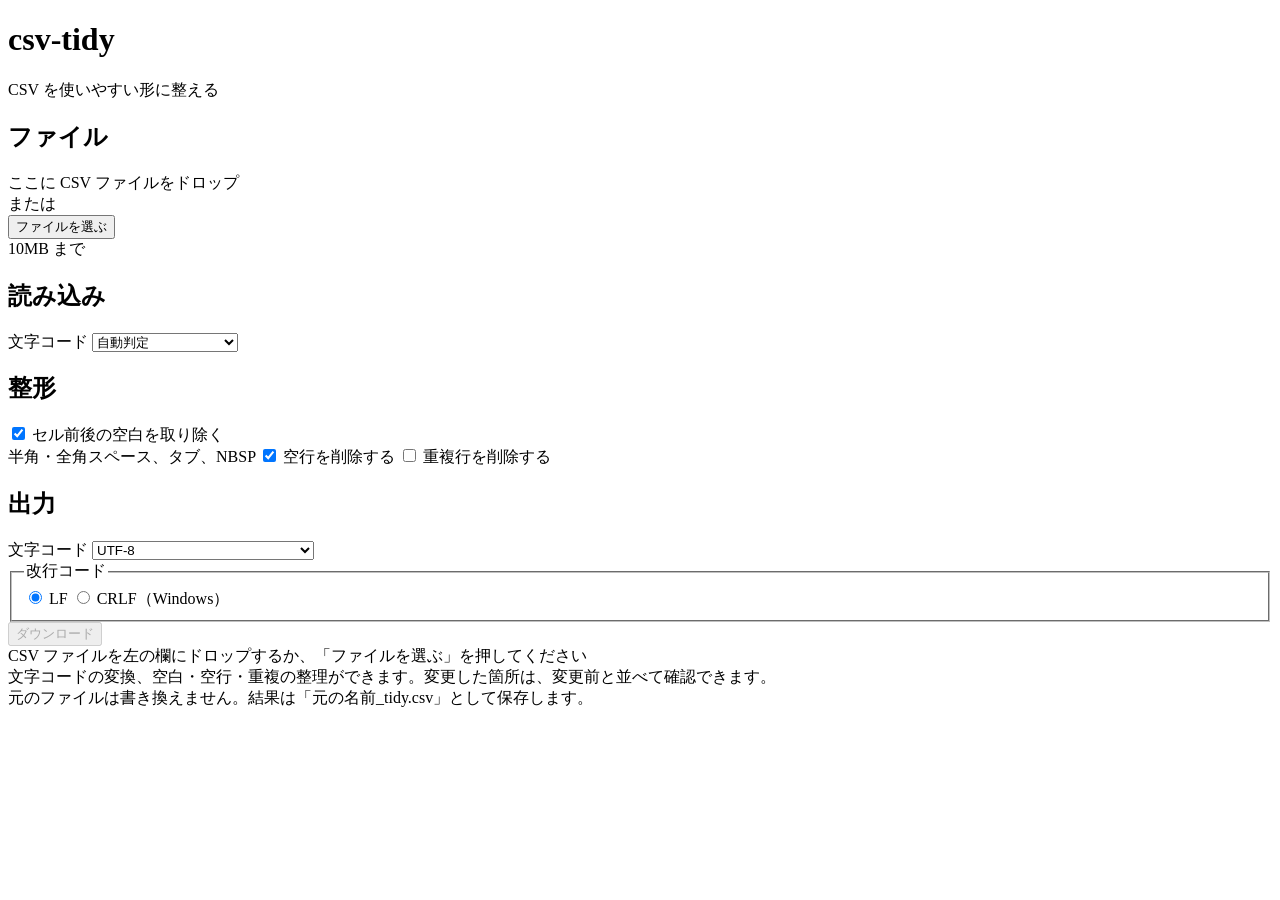
==== src/csv_tidy/web/index.html @ 459c1832 "画面を追加し、FastAPI から配信する（FR-40〜47, 50, NFR-07） 画面設計書と見本をもとに、HTML・CSS・JavaScript（ES モジュール）で画面を作った。 GET /" ====
<!DOCTYPE html>
<html lang="ja">
<head>
<meta charset="utf-8">
<meta name="viewport" content="width=device-width, initial-scale=1">
<title>csv-tidy</title>
<link rel="stylesheet" href="/static/style.css">
<script type="module" src="/static/app.js"></script>
</head>
<body>
<!-- 画面の構成は docs/screen-design.md を参照。値はすべて textContent で入れる（NFR-07）。 -->
<div class="app">
  <header class="app-header"><h1>csv-tidy</h1><span>CSV を使いやすい形に整える</span></header>

  <aside class="sidebar">
    <section class="section">
      <h2>ファイル</h2>
      <div class="dropzone" id="dropzone" data-testid="dropzone">
        <div id="file-empty">
          <div>ここに CSV ファイルをドロップ</div>
          <div class="hint">または</div>
        </div>
        <div id="file-info" hidden>
          <div class="file-name" id="file-name"></div>
          <div class="hint" id="file-meta"></div>
        </div>
        <div class="file-actions">
          <button type="button" class="button" id="choose-file">ファイルを選ぶ</button>
          <input type="file" id="file-input" accept=".csv,.txt,text/csv,text/plain" hidden>
        </div>
        <div class="hint" id="file-limit">10MB まで</div>
      </div>
    </section>

    <section class="section needs-file">
      <h2>読み込み</h2>
      <div class="field">
        <label for="input-encoding">文字コード</label>
        <select id="input-encoding" class="select">
          <option value="" data-label="自動判定">自動判定</option>
          <option value="utf-8-sig">UTF-8（BOM 付き）</option>
          <option value="utf-8">UTF-8</option>
          <option value="cp932">CP932</option>
        </select>
      </div>
    </section>

    <section class="section needs-file">
      <h2>整形</h2>
      <label class="check">
        <input type="checkbox" id="opt-trim" checked>
        <span>セル前後の空白を取り除く<br><span class="hint">半角・全角スペース、タブ、NBSP</span></span>
      </label>
      <label class="check">
        <input type="checkbox" id="opt-remove-empty" checked>
        <span>空行を削除する</span>
      </label>
      <label class="check">
        <input type="checkbox" id="opt-dedupe">
        <span>重複行を削除する<span class="hint note" id="dedupe-note" hidden></span></span>
      </label>
    </section>

    <section class="section needs-file">
      <h2>出力</h2>
      <div class="field">
        <label for="output-encoding">文字コード</label>
        <select id="output-encoding" class="select">
          <option value="utf-8">UTF-8</option>
          <option value="utf-8-bom">UTF-8（BOM 付き・Excel 向け）</option>
          <option value="cp932">CP932</option>
        </select>
      </div>
      <fieldset class="field radio">
        <legend>改行コード</legend>
        <label><input type="radio" name="newline" value="lf" checked> LF</label>
        <label><input type="radio" name="newline" value="crlf"> CRLF（Windows）</label>
      </fieldset>
    </section>

    <section class="section needs-file">
      <button type="button" class="button primary block" id="download" disabled>ダウンロード</button>
      <div class="hint center" id="download-name"></div>
      <div class="export-reason" id="export-reason" role="alert"></div>
    </section>
  </aside>

  <main class="main" id="main">
    <div class="empty" id="view-empty">
      <div class="big">CSV ファイルを左の欄にドロップするか、「ファイルを選ぶ」を押してください</div>
      <div>文字コードの変換、空白・空行・重複の整理ができます。変更した箇所は、変更前と並べて確認できます。</div>
      <div class="hint">元のファイルは書き換えません。結果は「元の名前_tidy.csv」として保存します。</div>
    </div>

    <div class="loading" id="view-loading" role="status" hidden>処理中です…</div>

    <div class="error-box" id="view-error" role="alert" hidden>
      <h2 id="error-title"></h2>
      <div id="error-message"></div>
      <div class="error-checks-title">確認すること:</div>
      <ul id="error-checks"></ul>
      <div class="code" id="error-code"></div>
    </div>

    <div class="result" id="view-result" hidden>
      <div class="summary" id="summary"></div>
      <div>
        <div class="tabs" role="tablist">
          <button type="button" class="tab on" role="tab" id="tab-diff" aria-selected="true">差分</button>
          <button type="button" class="tab" role="tab" id="tab-issues" aria-selected="false">課題</button>
        </div>
        <div class="panel" id="panel-diff" role="tabpanel"></div>
        <div class="panel" id="panel-issues" role="tabpanel" hidden></div>
      </div>
    </div>
  </main>
</div>
</body>
</html>
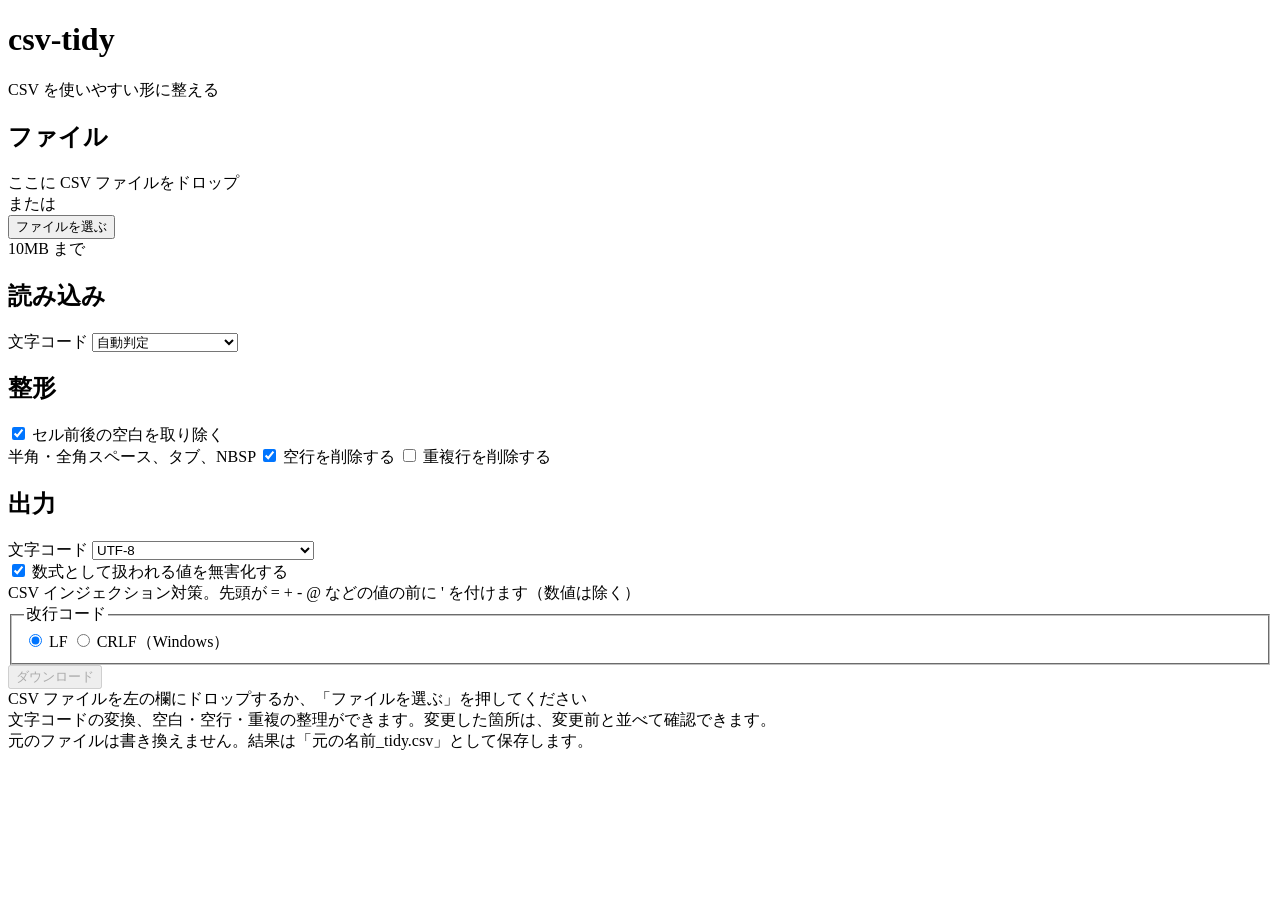
==== commit d7f2339e: "数式の無害化（FR-49）を実装する 出力するセルのうち、先頭が = + - @（全角を含む）・タブ・CR・LF の値に ' を付ける。 数値として読める値は対象外。変更 FormulaEscaped" ====
--- a/src/csv_tidy/web/index.html
+++ b/src/csv_tidy/web/index.html
@@ -71,6 +71,10 @@
           <option value="cp932">CP932</option>
         </select>
       </div>
+      <label class="check">
+        <input type="checkbox" id="opt-escape-formulas" checked>
+        <span>数式として扱われる値を無害化する<br><span class="hint">CSV インジェクション対策。先頭が = + - @ などの値の前に ' を付けます（数値は除く）</span></span>
+      </label>
       <fieldset class="field radio">
         <legend>改行コード</legend>
         <label><input type="radio" name="newline" value="lf" checked> LF</label>
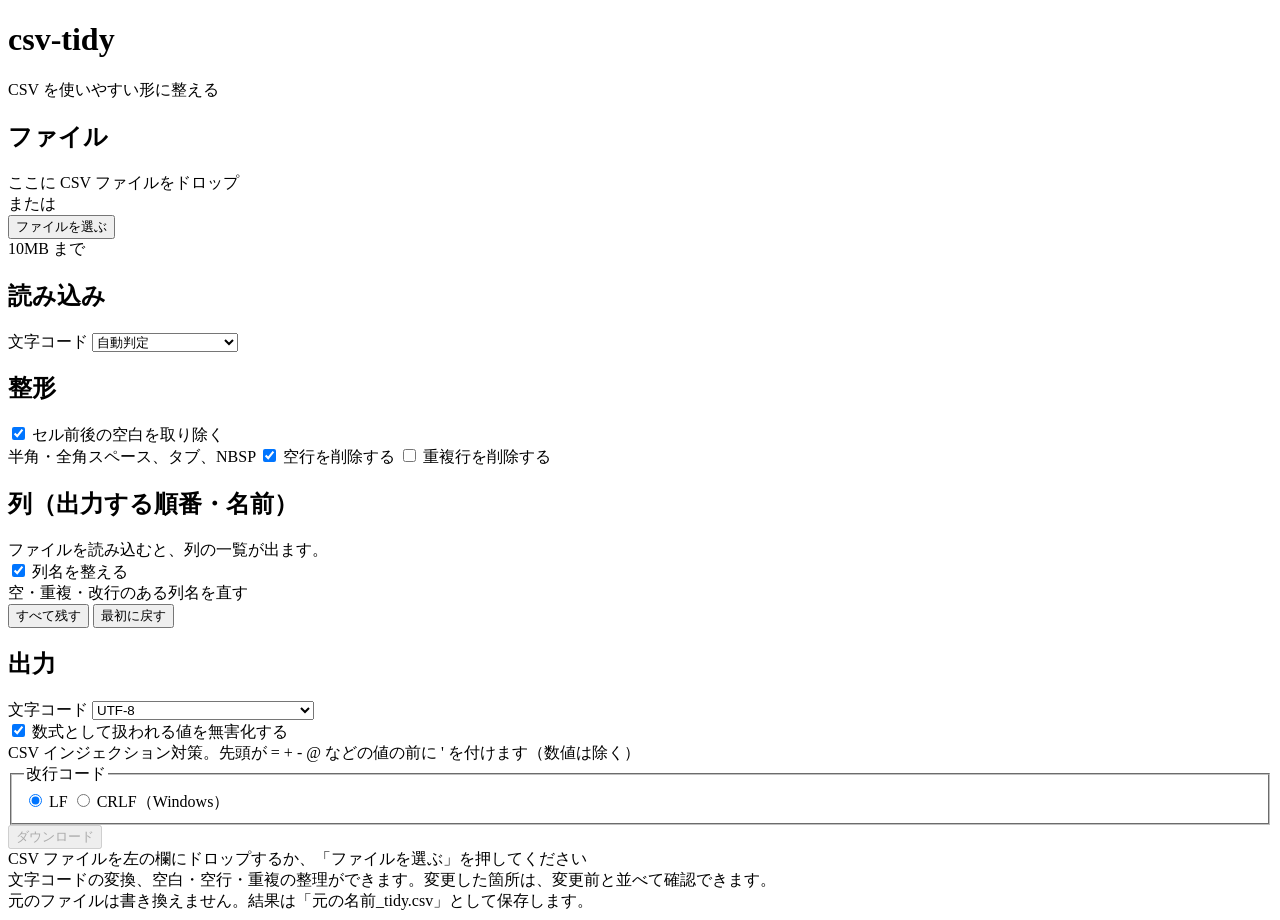
==== commit ebd5f383: "feat: v0.2 の列の操作の画面を加える（作業18） - 左の設定欄に列の一覧（B改）: つまみ（ドラッグと ↑↓ キー）、出力のチェック、列名の入力欄、   重複の判定の札（aria-pres" ====
--- a/src/csv_tidy/web/index.html
+++ b/src/csv_tidy/web/index.html
@@ -61,6 +61,21 @@
       </label>
     </section>
 
+    <section class="section needs-file" id="columns-section">
+      <h2>列（出力する順番・名前）</h2>
+      <div class="columns" id="columns" data-testid="columns"></div>
+      <div class="hint" id="columns-empty">ファイルを読み込むと、列の一覧が出ます。</div>
+      <div class="hint note" id="columns-notice" role="status" hidden></div>
+      <label class="check">
+        <input type="checkbox" id="opt-tidy-names" checked>
+        <span>列名を整える<br><span class="hint">空・重複・改行のある列名を直す</span></span>
+      </label>
+      <div class="col-actions">
+        <button type="button" class="button" id="columns-keep-all">すべて残す</button>
+        <button type="button" class="button" id="columns-reset">最初に戻す</button>
+      </div>
+    </section>
+
     <section class="section needs-file">
       <h2>出力</h2>
       <div class="field">
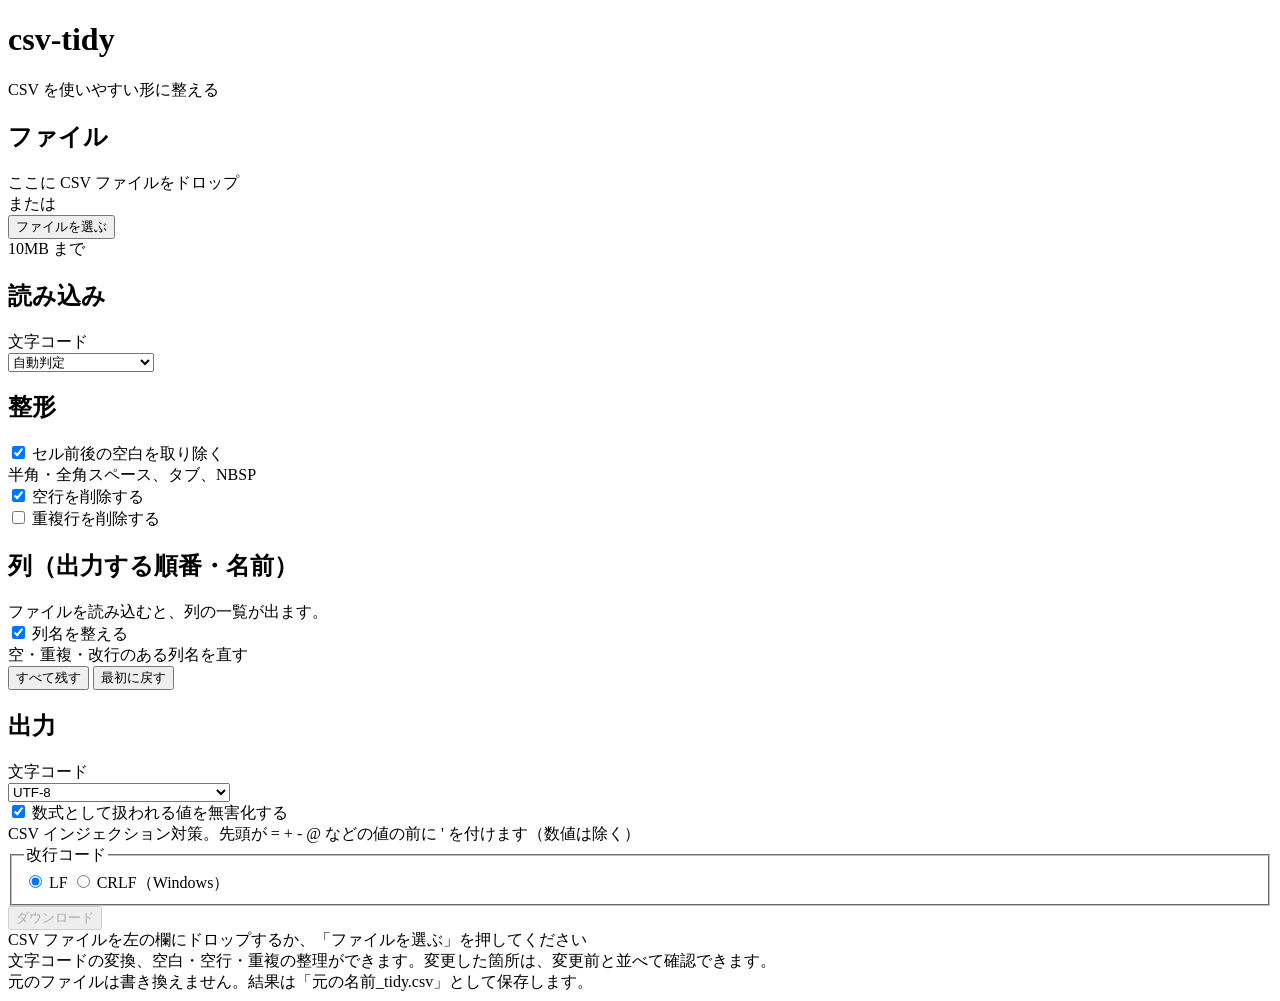
==== commit 95ffaea9: "feat: 重複の組の示し方・帯の順番・用語の「？」を加える（作業18-2） - 重複の組（画面設計書 4.3）: 重複の行は薄い青と濃い青の線、重複の元の行は薄い青の線と   白抜きの札「重複の元（" ====
--- a/src/csv_tidy/web/index.html
+++ b/src/csv_tidy/web/index.html
@@ -35,7 +35,7 @@
     <section class="section needs-file">
       <h2>読み込み</h2>
       <div class="field">
-        <label for="input-encoding">文字コード</label>
+        <div class="field-head"><label for="input-encoding">文字コード</label><span data-help-slot="bom"></span></div>
         <select id="input-encoding" class="select">
           <option value="" data-label="自動判定">自動判定</option>
           <option value="utf-8-sig">UTF-8（BOM 付き）</option>
@@ -47,18 +47,20 @@
 
     <section class="section needs-file">
       <h2>整形</h2>
-      <label class="check">
+      <div class="check">
         <input type="checkbox" id="opt-trim" checked>
-        <span>セル前後の空白を取り除く<br><span class="hint">半角・全角スペース、タブ、NBSP</span></span>
-      </label>
+        <label for="opt-trim">セル前後の空白を取り除く<br><span class="hint">半角・全角スペース、タブ、NBSP</span></label>
+        <span data-help-slot="nbsp"></span>
+      </div>
       <label class="check">
         <input type="checkbox" id="opt-remove-empty" checked>
         <span>空行を削除する</span>
       </label>
-      <label class="check">
+      <div class="check">
         <input type="checkbox" id="opt-dedupe">
-        <span>重複行を削除する<span class="hint note" id="dedupe-note" hidden></span></span>
-      </label>
+        <label for="opt-dedupe">重複行を削除する<span class="hint note" id="dedupe-note" hidden></span></label>
+        <span data-help-slot="duplicate"></span>
+      </div>
     </section>
 
     <section class="section needs-file" id="columns-section">
@@ -66,10 +68,11 @@
       <div class="columns" id="columns" data-testid="columns"></div>
       <div class="hint" id="columns-empty">ファイルを読み込むと、列の一覧が出ます。</div>
       <div class="hint note" id="columns-notice" role="status" hidden></div>
-      <label class="check">
+      <div class="check">
         <input type="checkbox" id="opt-tidy-names" checked>
-        <span>列名を整える<br><span class="hint">空・重複・改行のある列名を直す</span></span>
-      </label>
+        <label for="opt-tidy-names">列名を整える<br><span class="hint">空・重複・改行のある列名を直す</span></label>
+        <span data-help-slot="tidy_names"></span>
+      </div>
       <div class="col-actions">
         <button type="button" class="button" id="columns-keep-all">すべて残す</button>
         <button type="button" class="button" id="columns-reset">最初に戻す</button>
@@ -79,19 +82,20 @@
     <section class="section needs-file">
       <h2>出力</h2>
       <div class="field">
-        <label for="output-encoding">文字コード</label>
+        <div class="field-head"><label for="output-encoding">文字コード</label><span data-help-slot="cp932"></span></div>
         <select id="output-encoding" class="select">
           <option value="utf-8">UTF-8</option>
           <option value="utf-8-bom">UTF-8（BOM 付き・Excel 向け）</option>
           <option value="cp932">CP932</option>
         </select>
       </div>
-      <label class="check">
+      <div class="check">
         <input type="checkbox" id="opt-escape-formulas" checked>
-        <span>数式として扱われる値を無害化する<br><span class="hint">CSV インジェクション対策。先頭が = + - @ などの値の前に ' を付けます（数値は除く）</span></span>
-      </label>
+        <label for="opt-escape-formulas">数式として扱われる値を無害化する<br><span class="hint">CSV インジェクション対策。先頭が = + - @ などの値の前に ' を付けます（数値は除く）</span></label>
+        <span data-help-slot="formula_escape"></span>
+      </div>
       <fieldset class="field radio">
-        <legend>改行コード</legend>
+        <legend>改行コード<span data-help-slot="newline"></span></legend>
         <label><input type="radio" name="newline" value="lf" checked> LF</label>
         <label><input type="radio" name="newline" value="crlf"> CRLF（Windows）</label>
       </fieldset>
